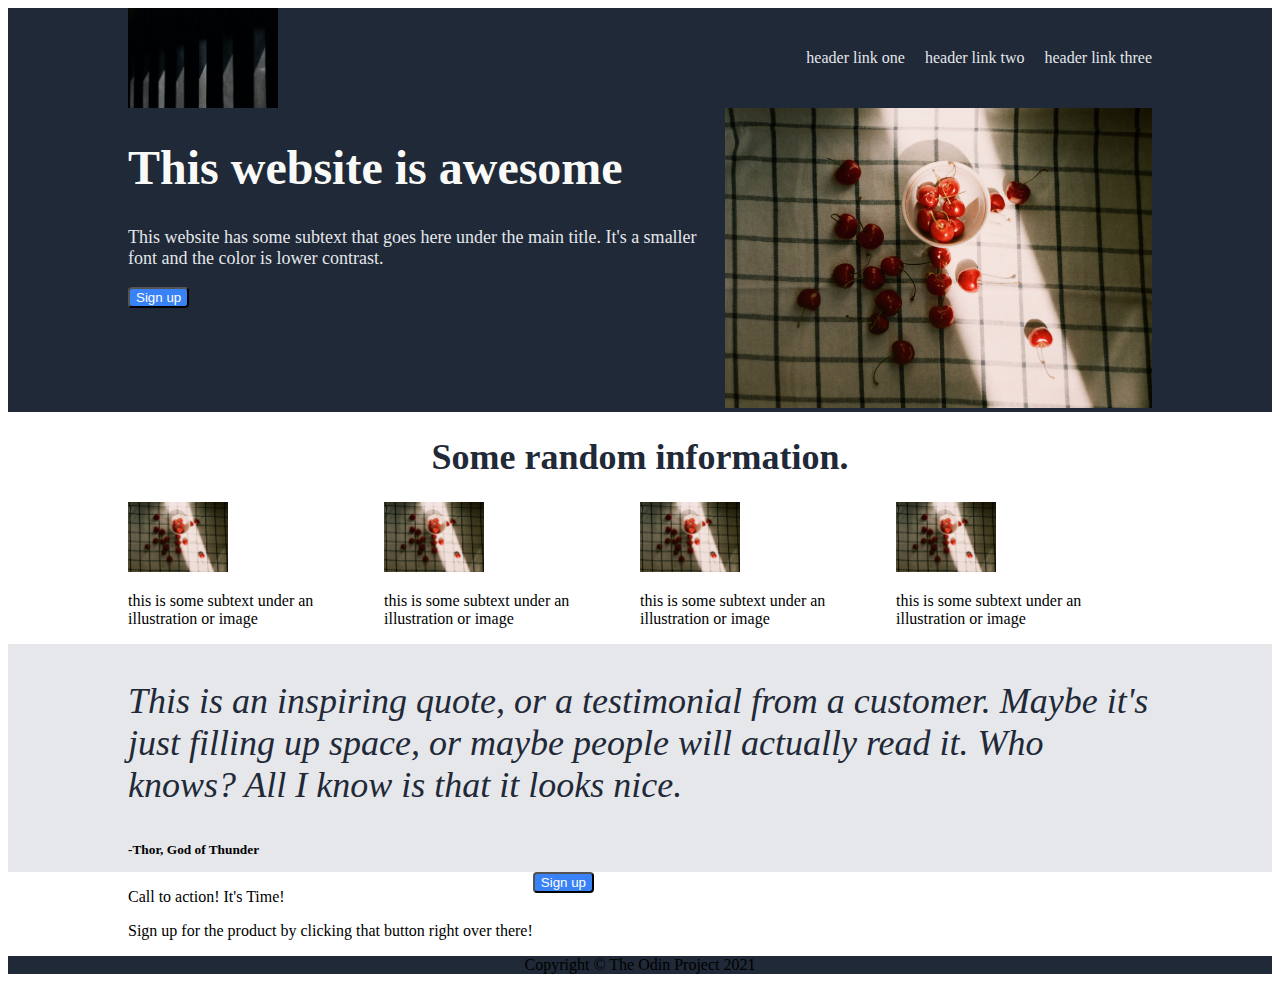
==== landing_page/index.html @ a99bbe43 "Snapshot of Landing Page before issues." ====
<!DOCTYPE html>
<head>
    <title>Landing Page</title>
    <link rel="stylesheet" type="text/css" href="style.css">
</head>
<body>
    <div id="navbar">
        <img class="logo" src="logo.jpg">
        <ul>
            <li class="nav-li"><a class="nav" href="#">header link one</a></li>
            <li class="nav-li"><a class="nav" href="#">header link two</a></li>
            <li class="nav-li"><a class="nav" href="#">header link three</a></li>
        </ul>
    </div>
    <div id="section1">
        <div id="section1-left">
            <h1>This website is awesome</h1>
            <p>This website has some subtext that goes here under the main title. It's a smaller font and the color is lower contrast.</p>
            <button>Sign up</button>
        </div>
        <div id="section1-right">
            <img class="page-image" src="cherries.jpg">
        </div>
    </div>
    <div id="section2">
        <h1>Some random information.</h1>
        <div id="section2-images">
            <div class="item">
                <img src="cherries.jpg">
                <p>this is some subtext under an illustration or image</p>
            </div>
            <div class="item">
                <img src="cherries.jpg">
                <p>this is some subtext under an illustration or image</p>
            </div>
            <div class="item">
                <img src="cherries.jpg">
                <p>this is some subtext under an illustration or image</p>
            </div>
            <div class="item">
                <img src="cherries.jpg">
                <p>this is some subtext under an illustration or image</p>
            </div>
        </div>
    </div>
    <div id="section3">
        <p class="testimonial">This is an inspiring quote, or a testimonial from a customer. Maybe it's just filling up space, or maybe people will actually read it. Who knows? All I know is that it looks nice.</p>
        <p class="testimonial-source">-Thor, God of Thunder</p>
    </div>
    <div id="section4">
        <div id="section4-left">
            <p class="call-action">Call to action! It's Time!</p>
            <p>Sign up for the product by clicking that button right over there!</p>
        </div>
        <div id="section4-right">
            <button>Sign up</button>
        </div>
    </div>
    <footer>Copyright &copy; The Odin Project 2021</footer>
</body>
</html>
---- landing_page/style.css ----
body {
    display: flex;
    flex-direction: column;
}

.logo {
    height: 100px;
    width: auto;
}

.page-image {
    height: 300px;
    width: auto;
}

#navbar {
    background-color: #1F2937;
    display: flex;
    flex-direction: row;
    justify-content: space-between;
}

#navbar ul {
    display: flex;
    flex-direction: row;
    list-style: none;
    gap: 20px;
    align-items: center;
}

a.nav {
    text-decoration: none;
    color: #E5E7EB;
}

#section1 {
    background-color: #1F2937;
    display: flex;
    flex-direction: row;
}

#section1-left h1 {
    color: #F9FAF8;
    font-size: 48px;
    font-weight: 900;
}

#section1-left p {
    color: #E5E7EB;
    font-size: 18px;
}

footer {
    background-color: #1F2937;
    display: flex;
    flex-direction: row;
    justify-content: center;
}

button {
    background-color: #3882F6;
    color: white;
    border-radius: 4px;
}

.item img {
    width: 100px;
    height: auto;
}

#section2 {
    display: flex;
    flex-direction: column;
    align-items: center;
}

#section2 h1 {
    color: #1F2937;
    font-size: 36px;
    font-weight: 900;
}

#section2-images {
    display: flex;
    flex-direction: row;
    justify-content: space-between;
}

#section3 {
    background-color: #E5E7EB;
}

.testimonial {
    font-style: italic;
    font-size: 36px;
    color: #1F2937;
}

.testimonial-source {
    font-weight: 700;
    font-size: smaller;
}

#section2-images {
    display: flex;
    flex-direction: row;
}

#section4 {
    display: flex;
    flex-direction: row;
}

#navbar, #section1, #section2, #section3, #section4, footer {
    padding-left: 120px;
    padding-right: 120px;
}
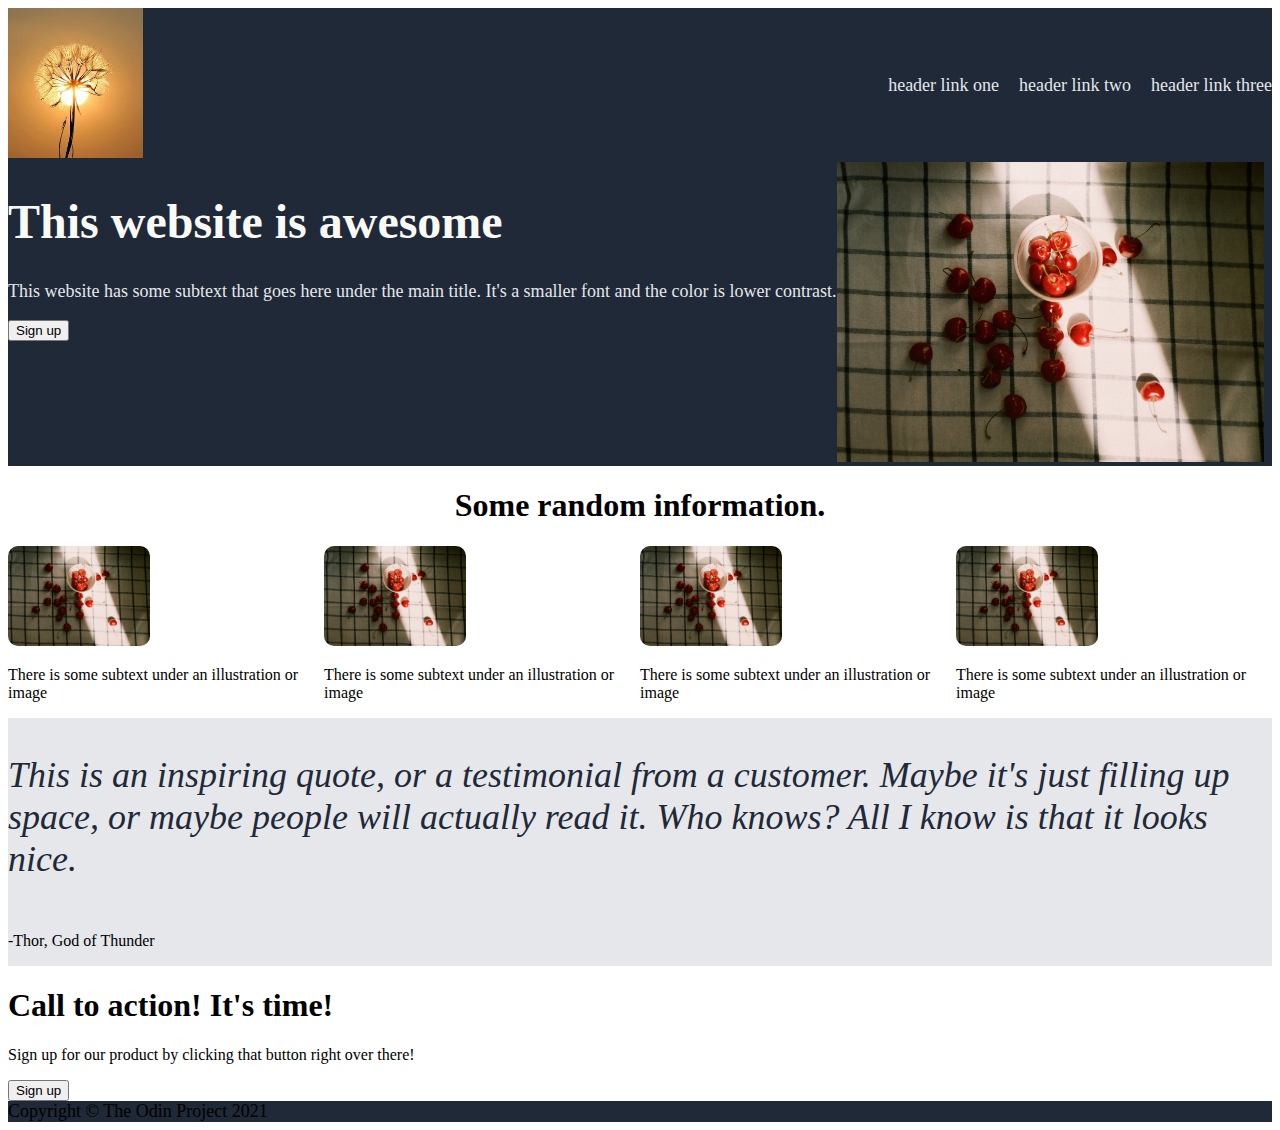
==== commit fbde3f2d: "Snapshot with basic flexbox and CSS in place. Need further adjustments." ====
--- a/landing_page/index.html
+++ b/landing_page/index.html
@@ -5,13 +5,18 @@
 </head>
 <body>
     <div id="navbar">
-        <img class="logo" src="logo.jpg">
-        <ul>
-            <li class="nav-li"><a class="nav" href="#">header link one</a></li>
-            <li class="nav-li"><a class="nav" href="#">header link two</a></li>
-            <li class="nav-li"><a class="nav" href="#">header link three</a></li>
-        </ul>
+        <div id="nav-left">
+            <img class="logo" src="logo.jpg">
+        </div>
+        <div id="nav-right">
+            <ul>
+                <li><a href="#" class="nav-link">header link one</a></li>
+                <li><a href="#" class="nav-link">header link two</a></li>
+                <li><a href="#" class="nav-link">header link three</a></li>
+            </ul>
+        </div>
     </div>
+
     <div id="section1">
         <div id="section1-left">
             <h1>This website is awesome</h1>
@@ -19,43 +24,47 @@
             <button>Sign up</button>
         </div>
         <div id="section1-right">
-            <img class="page-image" src="cherries.jpg">
+            <img class="main-photo" src="cherries.jpg">
         </div>
     </div>
+
     <div id="section2">
         <h1>Some random information.</h1>
-        <div id="section2-images">
-            <div class="item">
-                <img src="cherries.jpg">
-                <p>this is some subtext under an illustration or image</p>
+        <div id="photo-boxes">
+            <div class="box">
+                <img class="box-image" src="cherries.jpg">
+                <p>There is some subtext under an illustration or image</p>
             </div>
-            <div class="item">
-                <img src="cherries.jpg">
-                <p>this is some subtext under an illustration or image</p>
+            <div class="box">
+                <img class="box-image" src="cherries.jpg">
+                <p>There is some subtext under an illustration or image</p>
             </div>
-            <div class="item">
-                <img src="cherries.jpg">
-                <p>this is some subtext under an illustration or image</p>
+            <div class="box">
+                <img class="box-image" src="cherries.jpg">
+                <p>There is some subtext under an illustration or image</p>
             </div>
-            <div class="item">
-                <img src="cherries.jpg">
-                <p>this is some subtext under an illustration or image</p>
+            <div class="box">
+                <img class="box-image" src="cherries.jpg">
+                <p>There is some subtext under an illustration or image</p>
             </div>
         </div>
     </div>
+
     <div id="section3">
-        <p class="testimonial">This is an inspiring quote, or a testimonial from a customer. Maybe it's just filling up space, or maybe people will actually read it. Who knows? All I know is that it looks nice.</p>
-        <p class="testimonial-source">-Thor, God of Thunder</p>
+        <p class="quote">This is an inspiring quote, or a testimonial from a customer. Maybe it's just filling up space, or maybe people will actually read it. Who knows? All I know is that it looks nice.</p>
+        <p class="quote-source">-Thor, God of Thunder</p>
     </div>
+
     <div id="section4">
         <div id="section4-left">
-            <p class="call-action">Call to action! It's Time!</p>
-            <p>Sign up for the product by clicking that button right over there!</p>
+            <h1>Call to action! It's time!</h1>
+            <p>Sign up for our product by clicking that button right over there!</p>
         </div>
         <div id="section4-right">
             <button>Sign up</button>
         </div>
     </div>
+
     <footer>Copyright &copy; The Odin Project 2021</footer>
 </body>
 </html>--- a/landing_page/style.css
+++ b/landing_page/style.css
@@ -1,36 +1,27 @@
-body {
-    display: flex;
-    flex-direction: column;
-}
-
 .logo {
-    height: 100px;
-    width: auto;
-}
-
-.page-image {
-    height: 300px;
+    height: 150px;
     width: auto;
 }
 
 #navbar {
-    background-color: #1F2937;
     display: flex;
     flex-direction: row;
+    background-color: #1F2937;
     justify-content: space-between;
-}
-
-#navbar ul {
-    display: flex;
-    flex-direction: row;
-    list-style: none;
-    gap: 20px;
     align-items: center;
 }
 
-a.nav {
+#nav-right ul {
+    display: flex;
+    flex-direction: row;
+    gap: 20px;
+    list-style: none;
+}
+
+a.nav-link {
     text-decoration: none;
     color: #E5E7EB;
+    font-size: 18px;
 }
 
 #section1 {
@@ -40,32 +31,19 @@
 }
 
 #section1-left h1 {
-    color: #F9FAF8;
     font-size: 48px;
     font-weight: 900;
+    color: #F9FAF8;
 }
 
 #section1-left p {
+    font-size: 18px;
     color: #E5E7EB;
-    font-size: 18px;
 }
 
-footer {
-    background-color: #1F2937;
-    display: flex;
-    flex-direction: row;
-    justify-content: center;
-}
-
-button {
-    background-color: #3882F6;
-    color: white;
-    border-radius: 4px;
-}
-
-.item img {
-    width: 100px;
-    height: auto;
+.main-photo {
+    height: 300px;
+    width: auto;
 }
 
 #section2 {
@@ -74,44 +52,35 @@
     align-items: center;
 }
 
-#section2 h1 {
-    color: #1F2937;
-    font-size: 36px;
-    font-weight: 900;
-}
-
-#section2-images {
-    display: flex;
-    flex-direction: row;
-    justify-content: space-between;
-}
-
-#section3 {
-    background-color: #E5E7EB;
-}
-
-.testimonial {
-    font-style: italic;
-    font-size: 36px;
-    color: #1F2937;
-}
-
-.testimonial-source {
-    font-weight: 700;
-    font-size: smaller;
-}
-
-#section2-images {
+#photo-boxes {
     display: flex;
     flex-direction: row;
 }
 
-#section4 {
-    display: flex;
-    flex-direction: row;
+.box-image {
+    height: 100px;
+    width: auto;
+    border-radius: 10px;
 }
 
-#navbar, #section1, #section2, #section3, #section4, footer {
-    padding-left: 120px;
-    padding-right: 120px;
+#section3 {
+    display: flex;
+    flex-direction: column;
+    background-color: #E5E7EB;
+}
+
+.quote {
+    font-size: 36px;
+    font-style: italic;
+    color: #1F2937;
+}
+
+.quote-source {
+    
+}
+
+footer {
+    background-color: #1F2937;
+    color: E5E7EB;
+    font-size: 18px;
 }